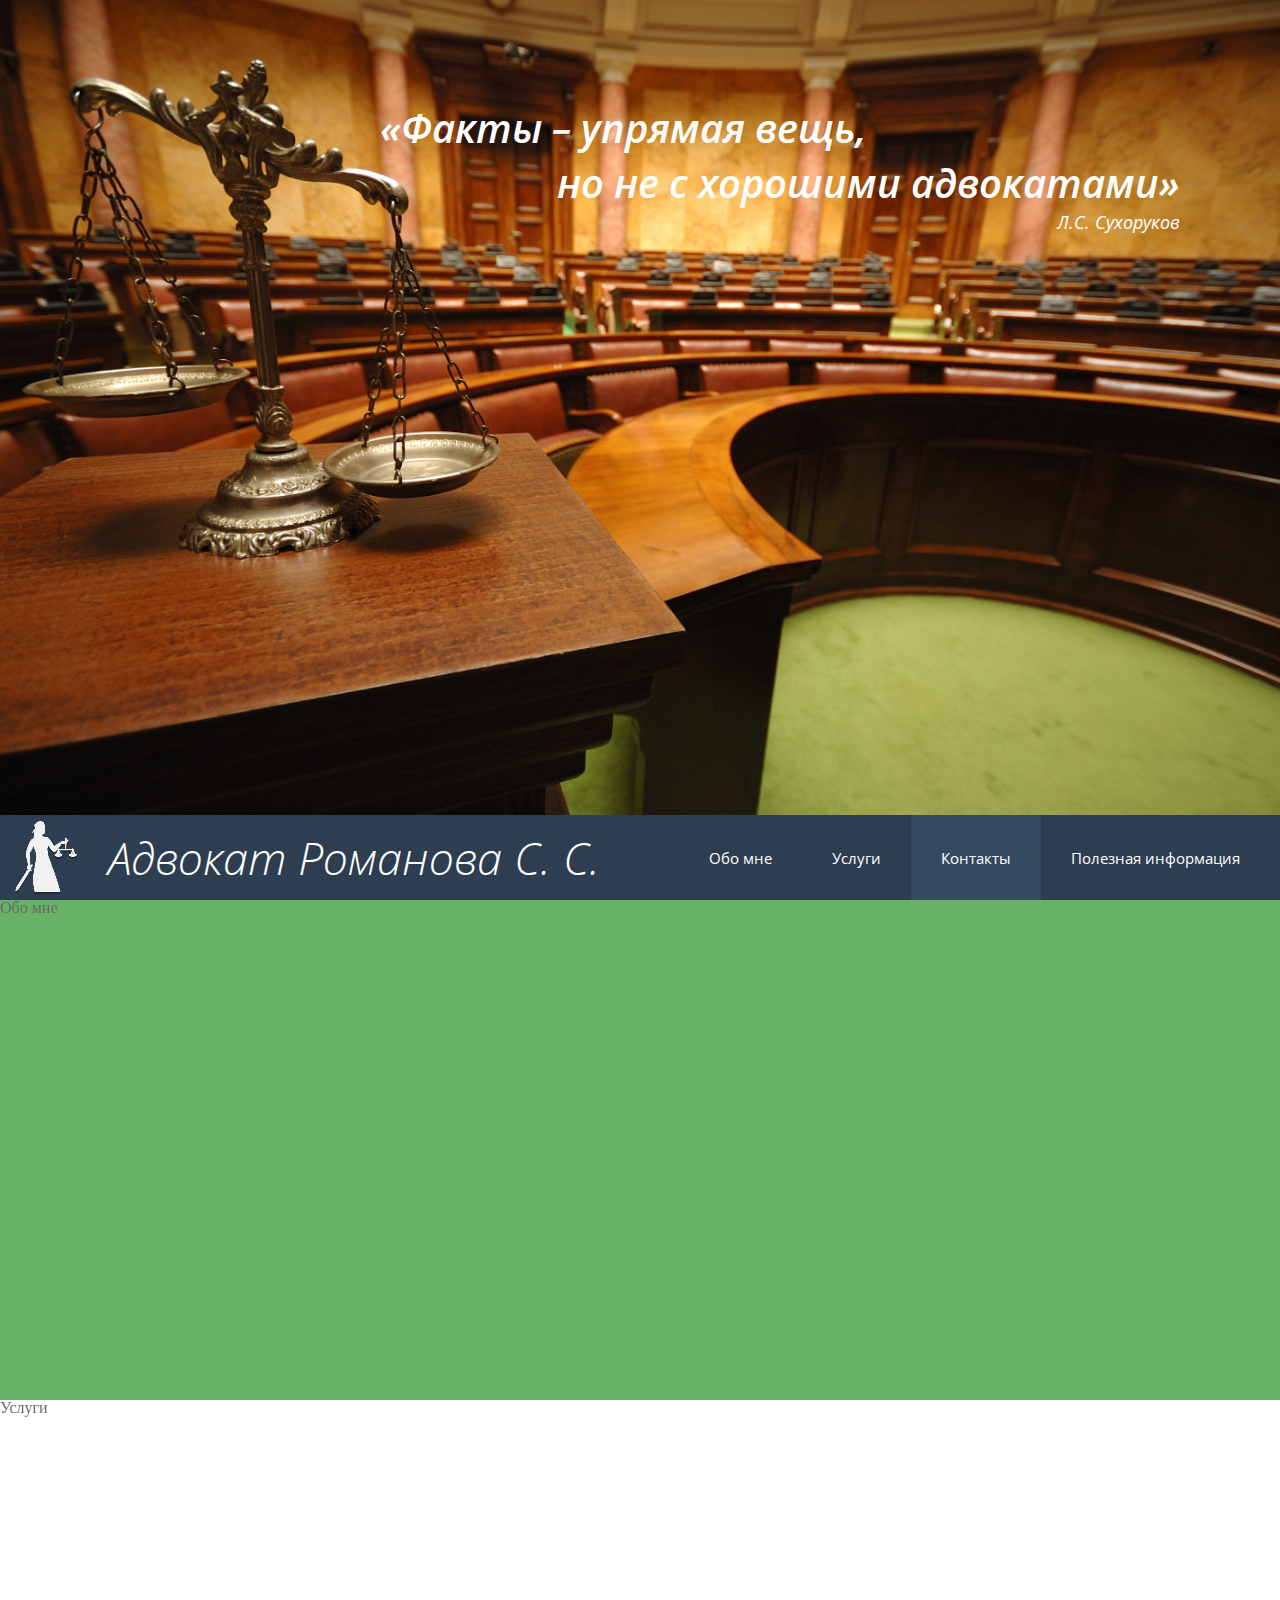
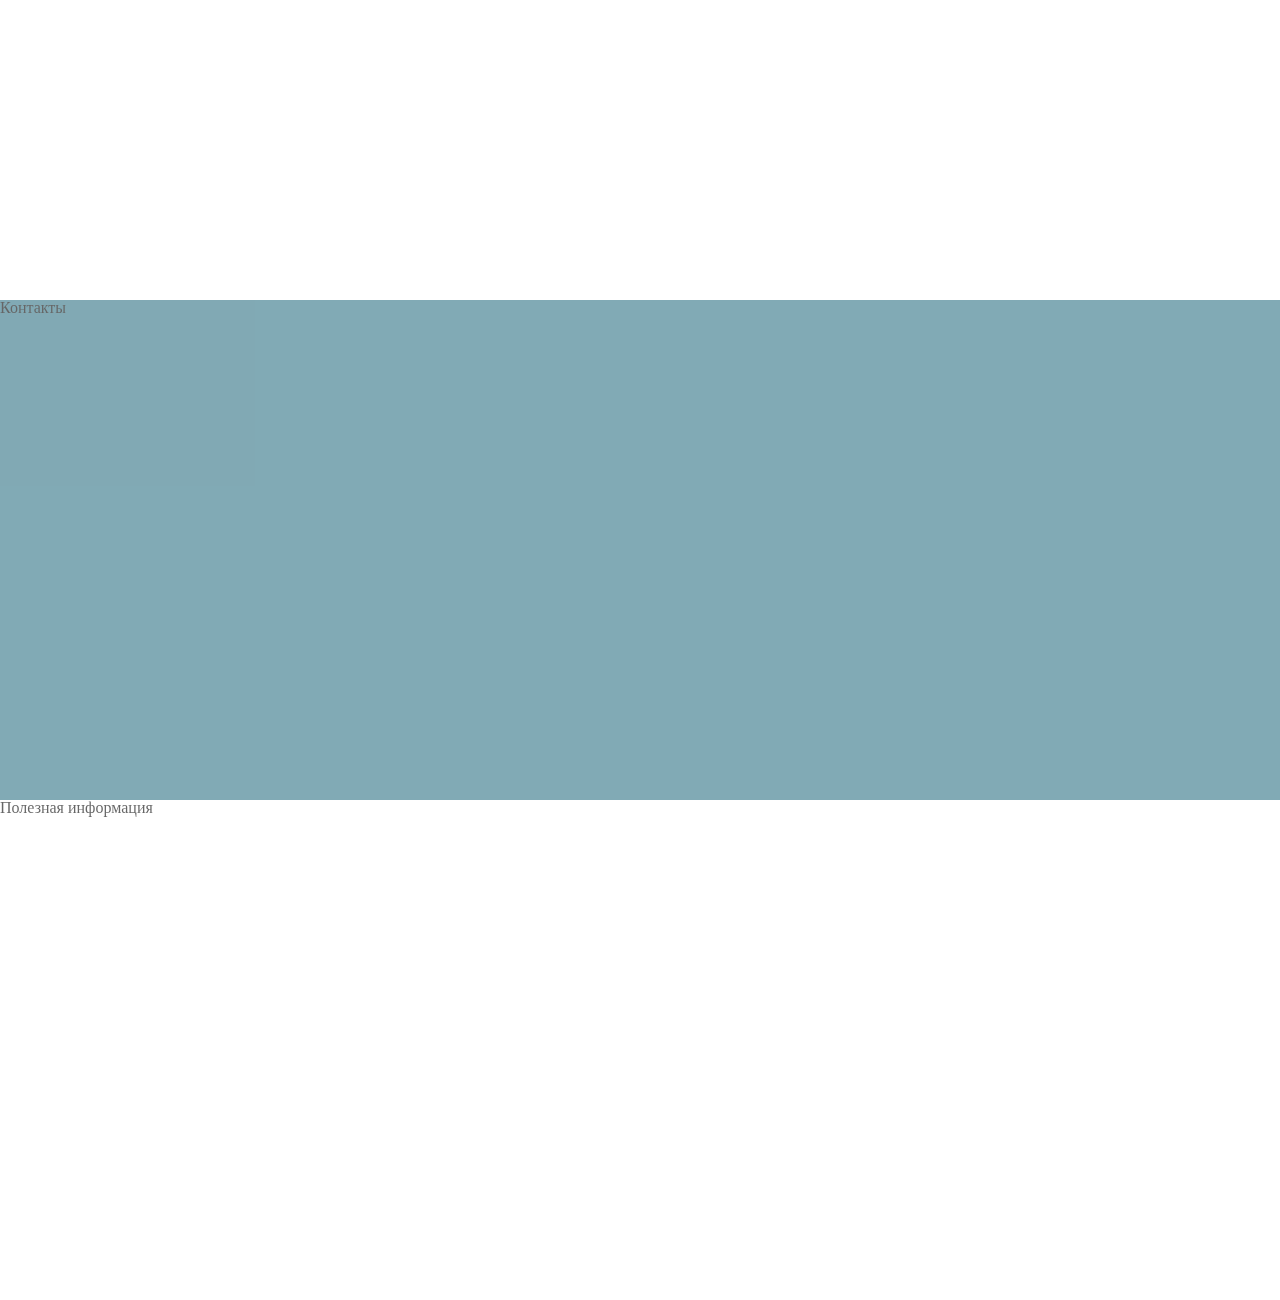
==== index.html @ 302d4c1f "init" ====
<!DOCTYPE html>
<html>
<head lang="en">
    <meta charset="UTF-8">
    <title>Официальный сайт адвоката Романовой Светланы Серафимовны</title>
    <link rel="stylesheet" href="css/reset.css"/>
    <link rel="stylesheet" href="css/main.css"/>
    <script data-main="js/main" src="js/lib/require.js"></script>
</head>
<body>
<div class="top-background">
    <div class="quote">
        <div class="quote-text">
            <div class="quote-text-line1">«Факты – упрямая вещь,</div>
            <div class="quote-text-line2">но не с хорошими адвокатами»</div>
        </div>
        <div class="quote-author">Л.С. Сухоруков</div>
    </div>
</div>
<div class="top-background-margin"></div>
<div class="blocks-wrapper">
    <div class="menu-render-place"></div>
    <div id="block-about" class="transparent-block green-block temp-block">Обо мне</div>
    <div id="block-services" class="transparent-block white-block temp-block">Услуги</div>
    <div id="block-contacts" class="transparent-block blue-block temp-block">Контакты</div>
    <div id="block-info" class="transparent-block white-block temp-block">Полезная информация</div>
</div>
</body>
</html>
---- css/main.css ----
@font-face {
    font-family: OpenSansLightItalic;
    src: url(../fonts/OpenSans-LightItalic.ttf);
}

@font-face {
    font-family: OpenSansRegular;
    src: url(../fonts/OpenSans-Regular.ttf);
}

@font-face {
    font-family: OpenSansSemiboldItalic;
    src: url(../fonts/OpenSans-SemiboldItalic.ttf);
}

@font-face {
    font-family: OpenSansItalic;
    src: url(../fonts/OpenSans-Italic.ttf);
}

html, body{
    height: 100%;
}

.clear{
    clear: both;
}

.top-background{
    background: url(../img/bg.jpg) center center no-repeat;
    background-size: cover;
    height: 100%;
    width: 100%;
    position: fixed;
    z-index: 1;
}

.top-background-margin{
    height: 100%;
    margin-bottom: -85px;
}

.blocks-wrapper{
    position: relative;
    z-index: 3;
    background: url(../img/bg-blur.jpg) center center no-repeat fixed;
    background-size: cover;
}
.menu-render-place{
    height: 85px;
}

.menu{
    width: 100%;
    height: 85px;
    background-color: #2c3e50;
    z-index: 100;
    position: relative;
    display: table;
    min-width: 1210px;
}

.menu-fixed{
    position: fixed;
    top: 0;
}

.transparent-block{
    opacity: 0.6;
}

.white-block{
    background-color: #ffffff;
}

.green-block{
    background-color: #008000;
}

.blue-block{
    background-color: #2d7183;
}

.temp-block{
    height: 500px;
}

.menu-left{
    display: table-cell;
    vertical-align: middle;
    cursor: pointer;
}

.menu-right{
    display: table-cell;
    vertical-align: middle;
}

.logo-image{
    width: 62px;
    height: 73px;
    background: url(../img/logo.png) no-repeat center center;
    display: table-cell;
    padding-left: 30px;
}

.logo-text{
    vertical-align: middle;
    display: table-cell;
    padding-left: 16px;
    font: 45px OpenSansLightItalic;
    color: #ffffff;
}

.menu-items{
    display: table;
    height: 85px;
    float: right;
    padding-right: 10px;
}

.menu-item{
    display: table-cell;
    vertical-align: middle;
    padding: 0 30px;
    cursor: pointer;
    font: 15px OpenSansRegular;
    color: #ffffff;
}

.menu-item:hover{
    background-color: #334961;
}

.menu-item-active{
    background-color: #334961;
}
.quote{
    width: 800px;
    position: relative;
    float: right;
    margin-top: 100px;
    margin-right: 100px;
}

.quote-text{
    font: 40px OpenSansSemiboldItalic;
    color: #ffffff;
}

.quote-text-line2{
    text-align: right;
}

.quote-author{
    font: 18px OpenSansItalic;
    text-align: right;
    color: #ffffff;
}
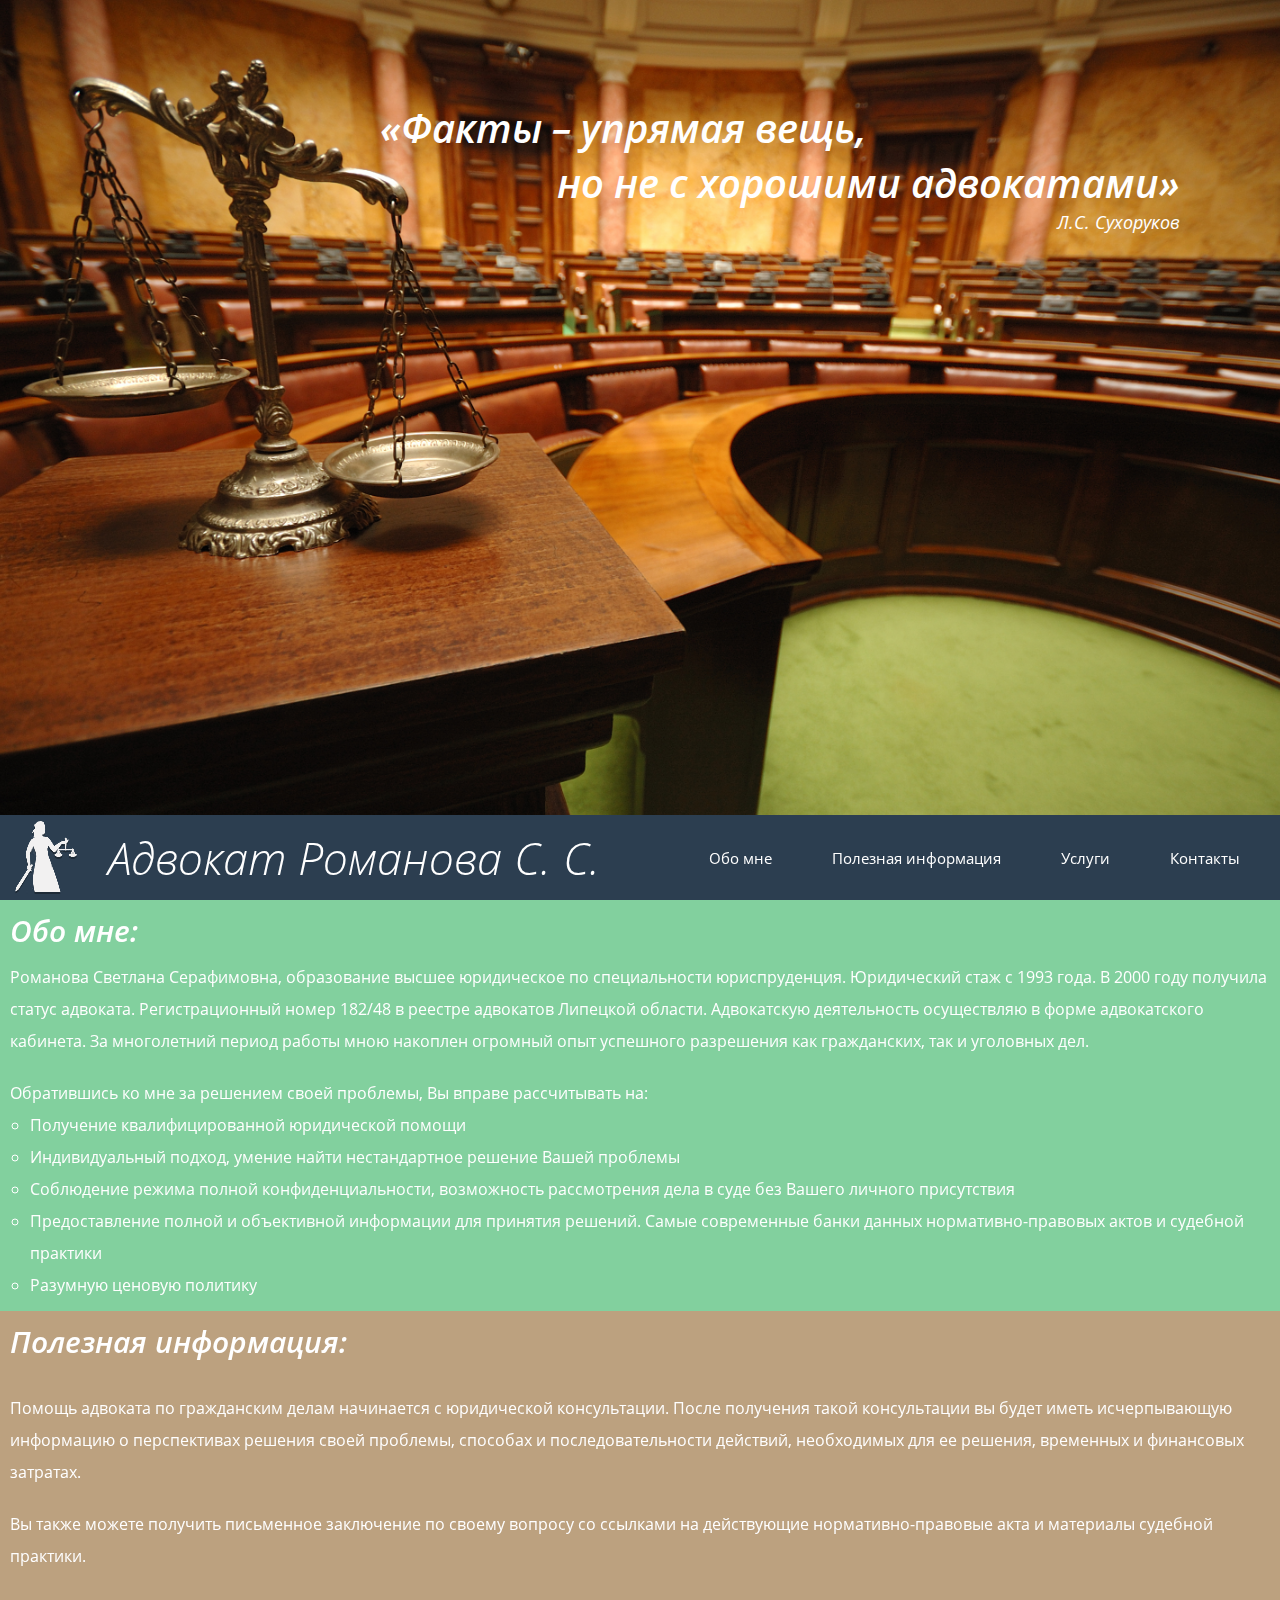
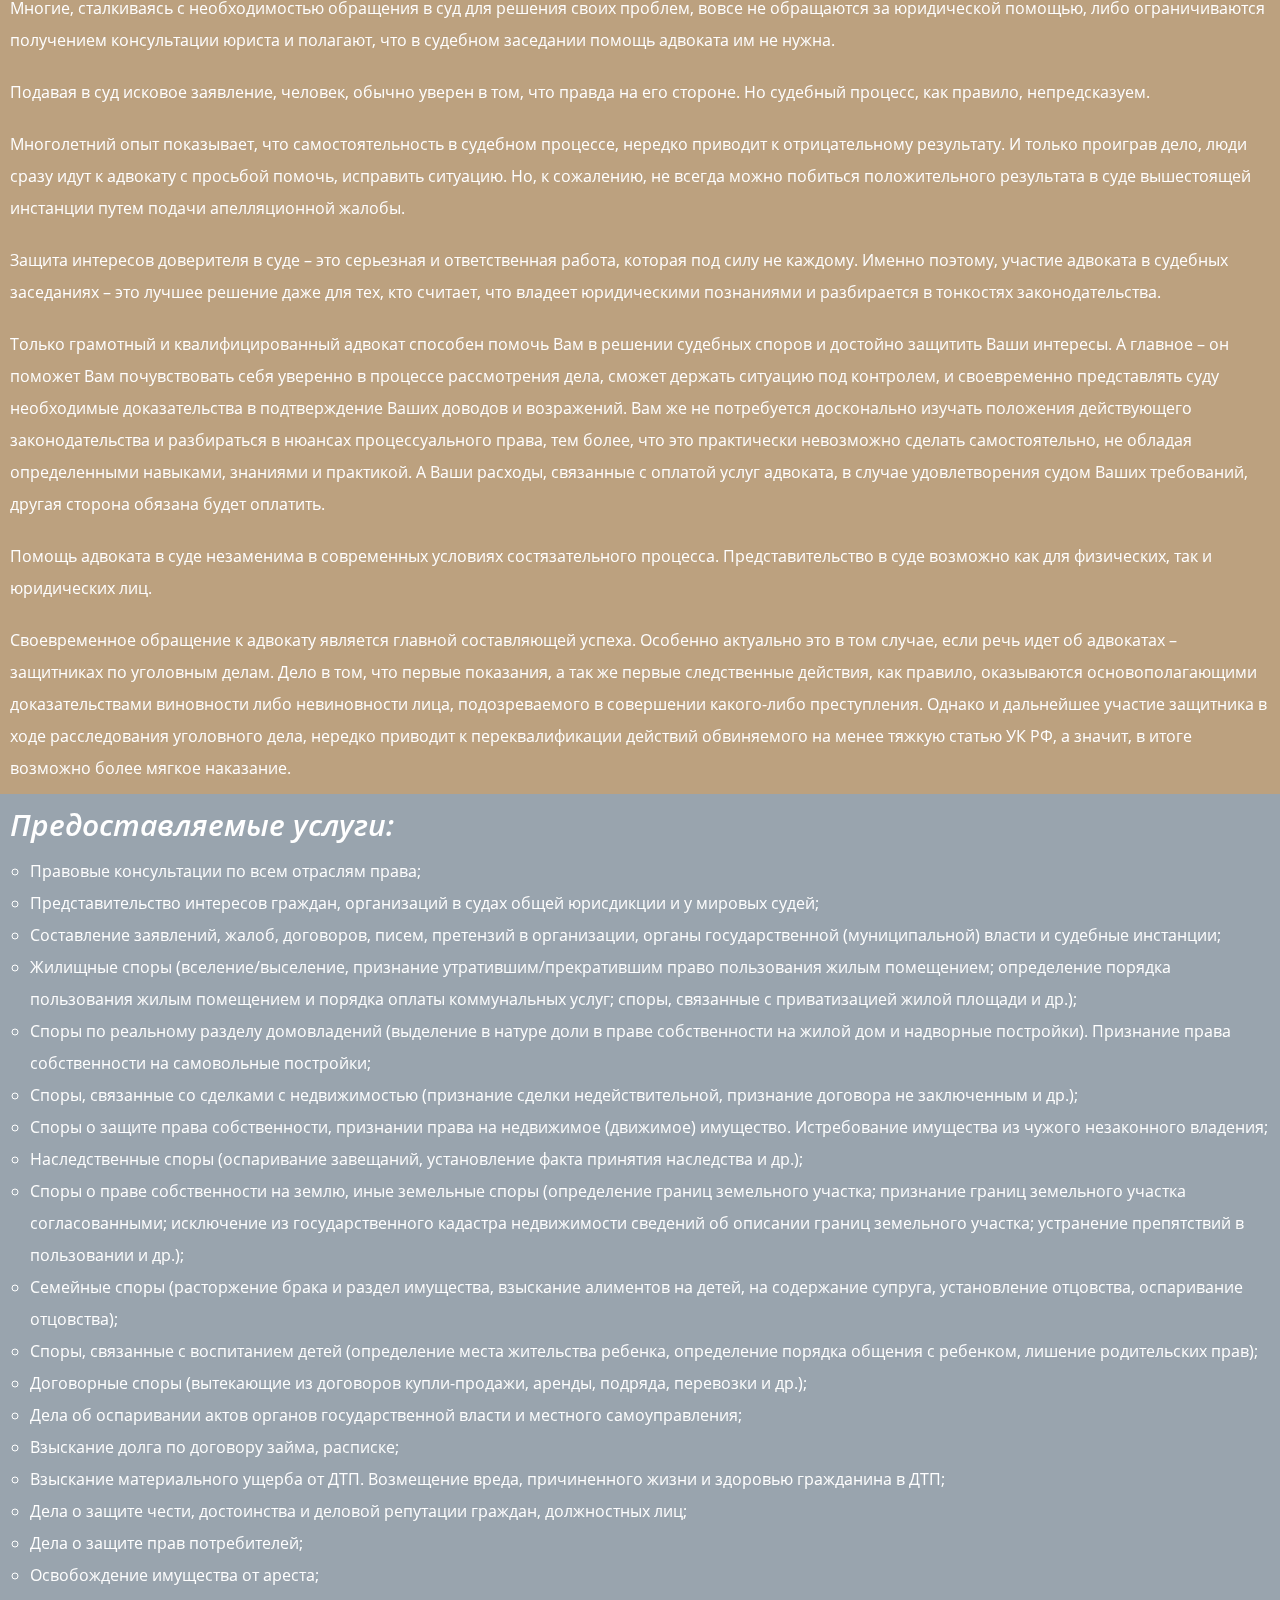
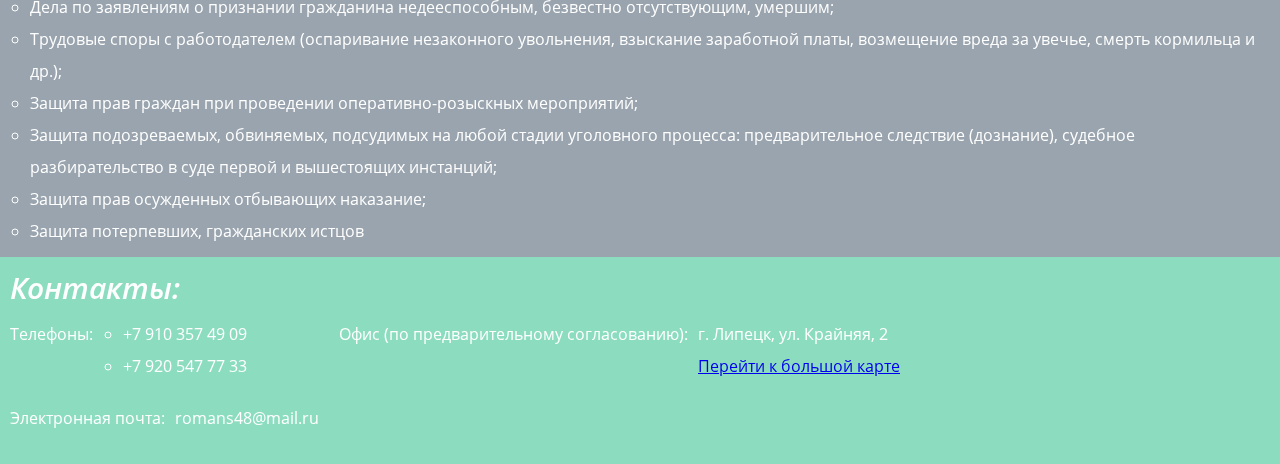
==== commit 30360fbe: "Основной функционал завершен" ====
--- a/index.html
+++ b/index.html
@@ -5,6 +5,7 @@
     <title>Официальный сайт адвоката Романовой Светланы Серафимовны</title>
     <link rel="stylesheet" href="css/reset.css"/>
     <link rel="stylesheet" href="css/main.css"/>
+    <link rel="stylesheet" href="css/blocks.css"/>
     <script data-main="js/main" src="js/lib/require.js"></script>
 </head>
 <body>
@@ -20,10 +21,107 @@
 <div class="top-background-margin"></div>
 <div class="blocks-wrapper">
     <div class="menu-render-place"></div>
-    <div id="block-about" class="transparent-block green-block temp-block">Обо мне</div>
-    <div id="block-services" class="transparent-block white-block temp-block">Услуги</div>
-    <div id="block-contacts" class="transparent-block blue-block temp-block">Контакты</div>
-    <div id="block-info" class="transparent-block white-block temp-block">Полезная информация</div>
+    <div id="block-about">
+        <div class="content-wrapper">
+            <div class="content-header">Обо мне:</div>
+            <div class="content">
+                <div>Романова Светлана Серафимовна, образование высшее юридическое по специальности юриспруденция. Юридический стаж с 1993 года. В 2000 году получила статус адвоката. Регистрационный номер 182/48 в реестре адвокатов Липецкой области. Адвокатскую деятельность осуществляю в форме адвокатского кабинета. За многолетний период работы мною накоплен огромный опыт успешного разрешения как гражданских, так и уголовных дел.</div>
+                <div style="padding-top: 20px">Обратившись ко мне за решением своей проблемы, Вы вправе рассчитывать на:</div>
+                <ul>
+                    <li>Получение квалифицированной юридической помощи</li>
+                    <li>Индивидуальный подход, умение найти нестандартное решение Вашей проблемы</li>
+                    <li>Соблюдение режима полной конфиденциальности, возможность рассмотрения дела в суде без Вашего личного присутствия</li>
+                    <li>Предоставление полной и объективной информации для принятия решений. Самые современные банки данных нормативно-правовых актов и судебной практики</li>
+                    <li>Разумную ценовую политику</li>
+                </ul>
+            </div>
+        </div>
+    </div>
+    <div id="block-info">
+        <div class="content-wrapper">
+            <div class="content-header">Полезная информация:</div>
+            <div class="content">
+                <p>Помощь адвоката по гражданским делам начинается с юридической консультации. После получения такой консультации вы будет иметь исчерпывающую информацию о перспективах решения своей проблемы, способах и последовательности действий, необходимых для ее решения, временных и финансовых затратах.</p>
+                <p>Вы также можете получить письменное заключение по своему вопросу со ссылками на действующие нормативно-правовые акта и материалы судебной практики.</p>
+                <p>Многие, сталкиваясь с необходимостью обращения в суд для решения своих проблем, вовсе не обращаются за юридической помощью, либо ограничиваются получением консультации юриста и полагают, что в судебном заседании помощь адвоката им не нужна.</p>
+                <p>Подавая в суд исковое заявление, человек, обычно уверен в том, что правда на его стороне. Но судебный процесс, как правило, непредсказуем.</p>
+                <p>Многолетний опыт показывает, что самостоятельность в судебном процессе, нередко приводит к отрицательному результату. И только проиграв дело, люди сразу идут к адвокату с просьбой помочь, исправить ситуацию. Но, к сожалению, не всегда можно побиться положительного результата в суде вышестоящей инстанции путем подачи апелляционной жалобы.</p>
+                <p>Защита интересов доверителя в суде – это серьезная и ответственная работа, которая под силу не каждому. Именно поэтому, участие адвоката в судебных заседаниях – это лучшее решение даже для тех, кто считает, что владеет юридическими познаниями и разбирается в тонкостях законодательства.</p>
+                <p>Только грамотный и квалифицированный адвокат способен помочь Вам в решении судебных споров и достойно защитить Ваши интересы. А главное – он поможет Вам почувствовать себя уверенно в процессе рассмотрения дела, сможет держать ситуацию под контролем, и своевременно представлять суду необходимые доказательства в подтверждение Ваших доводов и возражений. Вам же не потребуется досконально изучать положения действующего законодательства и разбираться в нюансах процессуального права, тем более, что это практически невозможно сделать самостоятельно, не обладая определенными навыками, знаниями и практикой. А Ваши расходы, связанные с оплатой услуг адвоката, в случае удовлетворения судом Ваших требований, другая сторона обязана будет оплатить.</p>
+                <p>Помощь адвоката в суде незаменима в современных условиях состязательного процесса. Представительство в суде возможно как для физических, так и юридических лиц.</p>
+                <p>Своевременное обращение к адвокату является главной составляющей успеха. Особенно актуально это в том случае, если речь идет об адвокатах – защитниках по уголовным делам. Дело в том, что первые показания, а так же первые следственные действия, как правило, оказываются основополагающими доказательствами виновности либо невиновности лица, подозреваемого в совершении какого-либо преступления. Однако и дальнейшее участие защитника в ходе расследования уголовного дела, нередко приводит к переквалификации действий обвиняемого на менее тяжкую статью УК РФ, а значит, в итоге возможно более мягкое наказание.</p>
+            </div>
+        </div>
+    </div>
+    <div id="block-services">
+        <div class="content-wrapper">
+            <div class="content-header">Предоставляемые услуги:</div>
+            <div class="content">
+                <ul>
+                    <li>Правовые консультации по всем отраслям права;</li>
+                    <li>Представительство интересов граждан, организаций в судах общей юрисдикции и у мировых судей;</li>
+                    <li>Составление заявлений, жалоб, договоров, писем, претензий в организации, органы государственной (муниципальной) власти и судебные инстанции;</li>
+                    <li>Жилищные споры (вселение/выселение, признание утратившим/прекратившим право пользования жилым помещением; определение порядка пользования жилым помещением и порядка оплаты коммунальных услуг; споры, связанные с приватизацией жилой площади и др.);</li>
+                    <li>Споры по реальному разделу домовладений (выделение в натуре доли в праве собственности на жилой дом и надворные постройки). Признание права собственности на самовольные постройки;</li>
+                    <li>Споры, связанные со сделками с недвижимостью (признание сделки недействительной, признание договора не заключенным и др.);</li>
+                    <li>Споры о защите права собственности, признании права на недвижимое (движимое) имущество. Истребование имущества из чужого незаконного владения;</li>
+                    <li>Наследственные споры (оспаривание завещаний, установление факта принятия наследства и др.);</li>
+                    <li>Споры о праве собственности на землю, иные земельные споры (определение границ земельного участка; признание границ земельного участка согласованными; исключение из государственного кадастра недвижимости сведений об описании границ земельного участка; устранение препятствий в пользовании и др.);</li>
+                    <li>Семейные споры (расторжение брака и раздел имущества, взыскание алиментов на детей, на содержание супруга, установление отцовства, оспаривание отцовства);</li>
+                    <li>Споры, связанные с воспитанием детей (определение места жительства ребенка, определение порядка общения с ребенком, лишение родительских прав);</li>
+                    <li>Договорные споры (вытекающие из договоров купли-продажи, аренды, подряда, перевозки и др.);</li>
+                    <li>Дела об оспаривании актов органов государственной власти и местного самоуправления;</li>
+                    <li>Взыскание долга по договору займа, расписке;</li>
+                    <li>Взыскание материального ущерба от ДТП. Возмещение вреда, причиненного жизни и здоровью гражданина в ДТП;</li>
+                    <li>Дела о защите чести, достоинства и деловой репутации граждан, должностных лиц;</li>
+                    <li>Дела о защите прав потребителей;</li>
+                    <li>Освобождение имущества от ареста;</li>
+                    <li>Дела по заявлениям о признании гражданина недееспособным, безвестно отсутствующим, умершим;</li>
+                    <li>Трудовые споры с работодателем (оспаривание незаконного увольнения, взыскание заработной платы, возмещение вреда за увечье, смерть кормильца и др.);</li>
+                    <li>Защита прав граждан при проведении оперативно-розыскных мероприятий;</li>
+                    <li>Защита подозреваемых, обвиняемых, подсудимых на любой стадии уголовного процесса: предварительное следствие (дознание), судебное разбирательство в суде первой и вышестоящих инстанций;</li>
+                    <li>Защита прав осужденных отбывающих наказание;</li>
+                    <li>Защита потерпевших, гражданских истцов</li>
+                </ul>
+            </div>
+        </div>
+    </div>
+    <div id="block-contacts">
+        <div class="content-wrapper">
+            <div class="content-header">Контакты:</div>
+            <div class="content">
+                <div class="contacts-wrapper">
+                    <div class="contacts-cell">
+                        <div class="contact-wrapper">
+                            <div class="contect-label">Телефоны: </div>
+                            <ul class="contact-content">
+                                <li>+7 910 357 49 09</li>
+                                <li>+7 920 547 77 33</li>
+                            </ul>
+                        </div>
+                        <div class="contact-wrapper">
+                            <div class="contect-label">Электронная почта:</div>
+                            <div class="contact-content">romans48@mail.ru</div>
+                        </div>
+                    </div>
+                    <div class="contacts-cell">
+                        <div class="contact-wrapper">
+                            <div class="contect-label">Офис (по предварительному согласованию): </div>
+                            <div class="contact-content">
+                                <div>г. Липецк, ул. Крайняя, 2</div>
+                                <div class="2gis-map">
+                                    <a id="firmsonmap_biglink" href="http://maps.2gis.ru/#/?history=project/lipetsk/center/39.574733216338,52.602278862954/zoom/16/state/widget/id/70000001006660284/firms/70000001006660284">Перейти к большой карте</a>
+                                    <script charset="utf-8" type="text/javascript" src="http://firmsonmap.api.2gis.ru/js/DGWidgetLoader.js"></script>
+                                    <script charset="utf-8" type="text/javascript">new DGWidgetLoader({"borderColor":"#a3a3a3","width":"500","height":"400","wid":"005db6fa91d636a35ffa0d4684921e53","pos":{"lon":"39.574733216338","lat":"52.602278862954","zoom":"16"},"opt":{"ref":"hidden","card":["name","contacts","schedule","payings"],"city":"lipetsk"},"org":[{"id":"70000001006660284"}]});</script>
+                                    <noscript style="color:#c00;font-size:16px;font-weight:bold;">Виджет карты использует JavaScript. Включите его в настройках вашего браузера.</noscript>
+                                </div>
+                            </div>
+                        </div>
+                    </div>
+                </div>
+            </div>
+        </div>
+    </div>
 </div>
 </body>
 </html>--- a/css/main.css
+++ b/css/main.css
@@ -27,12 +27,13 @@
 }
 
 .top-background{
-    background: url(../img/bg.jpg) center center no-repeat;
+    background: url(../img/bg.jpg) center center no-repeat fixed;
     background-size: cover;
     height: 100%;
     width: 100%;
     position: fixed;
     z-index: 1;
+    min-width: 1210px;
 }
 
 .top-background-margin{
@@ -45,7 +46,10 @@
     z-index: 3;
     background: url(../img/bg-blur.jpg) center center no-repeat fixed;
     background-size: cover;
+    min-width: 1210px;
+
 }
+
 .menu-render-place{
     height: 85px;
 }
@@ -65,24 +69,8 @@
     top: 0;
 }
 
-.transparent-block{
-    opacity: 0.6;
-}
-
-.white-block{
-    background-color: #ffffff;
-}
-
-.green-block{
-    background-color: #008000;
-}
-
-.blue-block{
-    background-color: #2d7183;
-}
-
 .temp-block{
-    height: 500px;
+    min-height: 500px;
 }
 
 .menu-left{
@@ -135,6 +123,7 @@
 .menu-item-active{
     background-color: #334961;
 }
+
 .quote{
     width: 800px;
     position: relative;
--- a/css/blocks.css
+++ b/css/blocks.css
@@ -0,0 +1,66 @@
+.content-wrapper{
+    padding: 10px;
+}
+
+.content{
+    color: #ffffff;
+    font: 16px OpenSansRegular;
+    line-height: 2;
+}
+
+.content ul{
+    list-style: circle;
+}
+
+.content li{
+    margin-left: 20px;
+}
+
+.content p{
+    padding-top: 20px;
+}
+
+.content-header{
+    font: 30px OpenSansSemiboldItalic;
+    color: #ffffff;
+    margin-bottom: 10px;
+}
+
+#block-about{
+    background-color: rgba(6, 162, 62, 0.5);
+}
+
+#block-services{
+    background-color: rgba(51, 73, 93, 0.5);
+}
+
+#block-info{
+    background-color: rgba(121, 68, 0, 0.5);
+}
+
+#block-contacts{
+    background-color: rgba(26, 187, 129, 0.5);
+}
+
+.contacts-wrapper{
+    display: table;
+}
+
+.contacts-cell{
+    display: table-cell;
+    padding-right: 20px;
+}
+
+#block-contacts .contact-wrapper{
+    display: table;
+    padding-bottom: 20px;
+}
+
+#block-contacts .contect-label{
+    display: table-cell;
+}
+
+#block-contacts .contact-content{
+    padding-left: 10px;
+    display: table-cell;
+}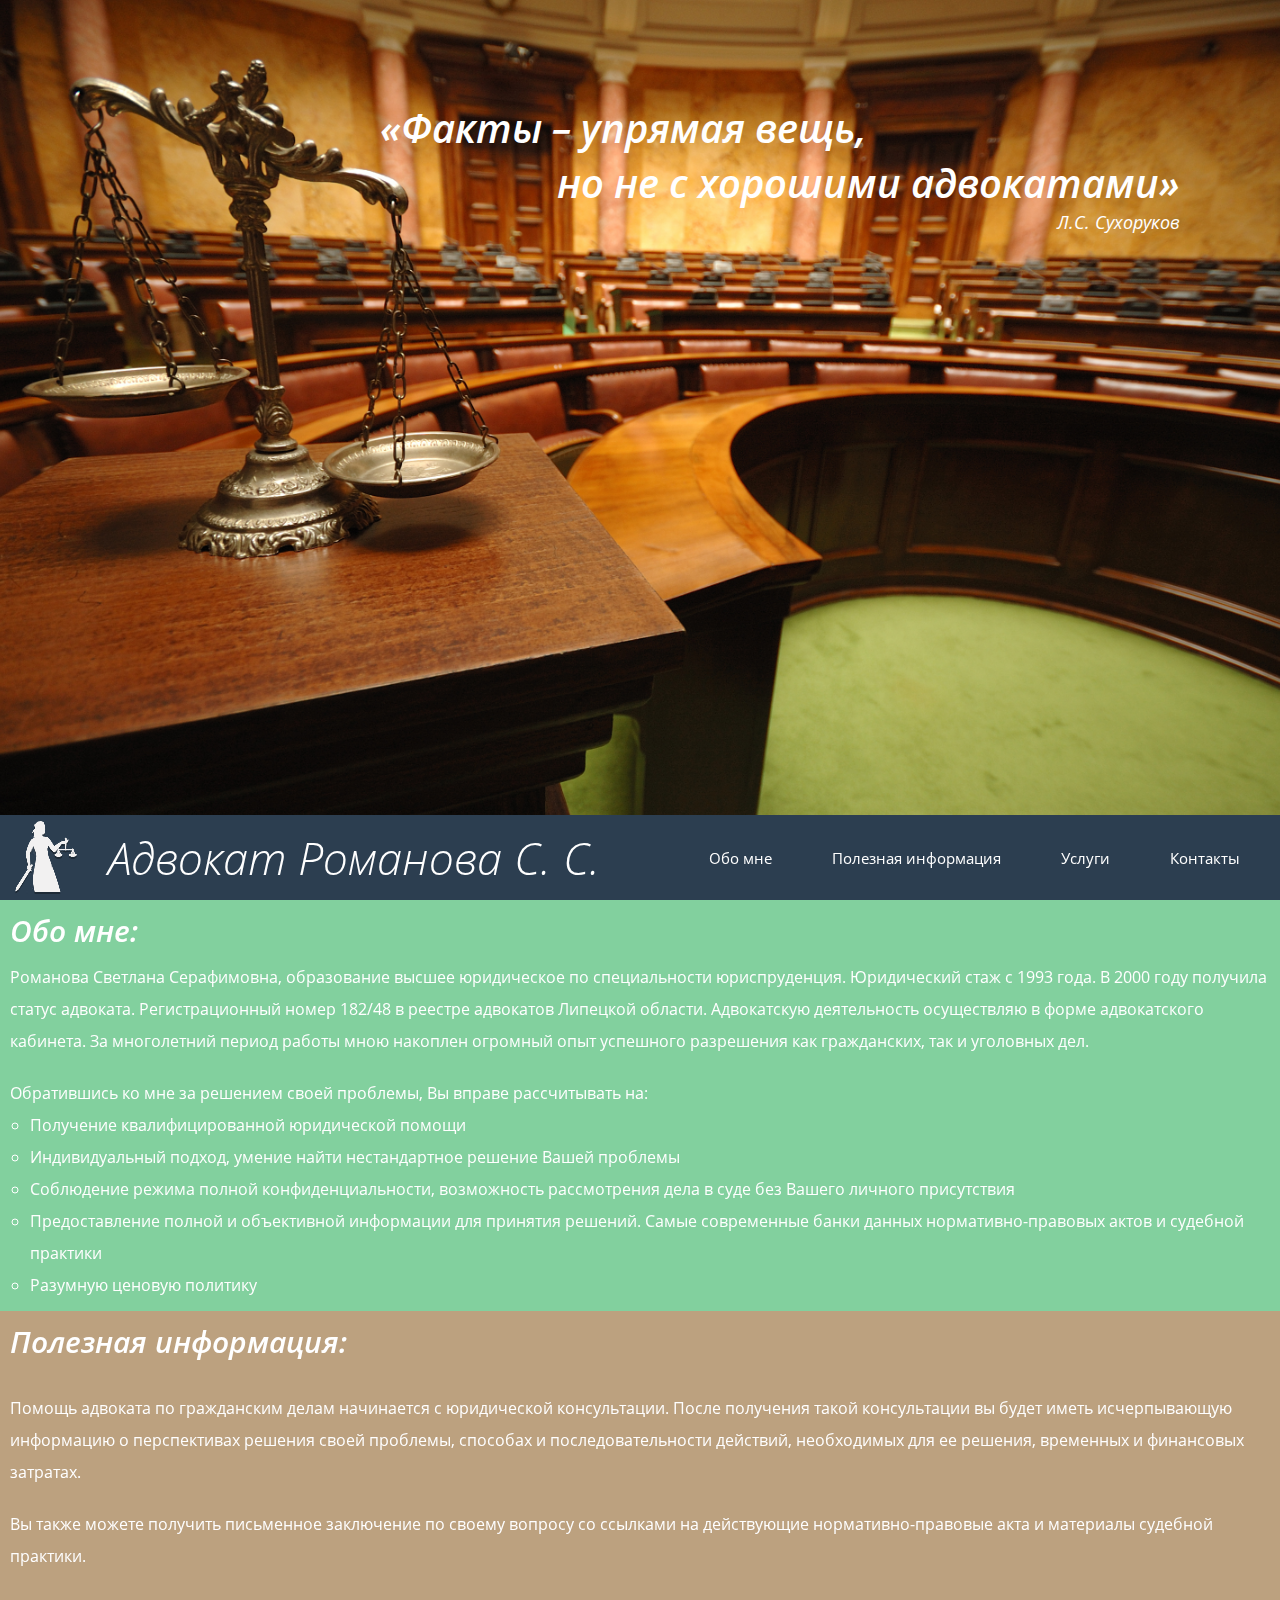
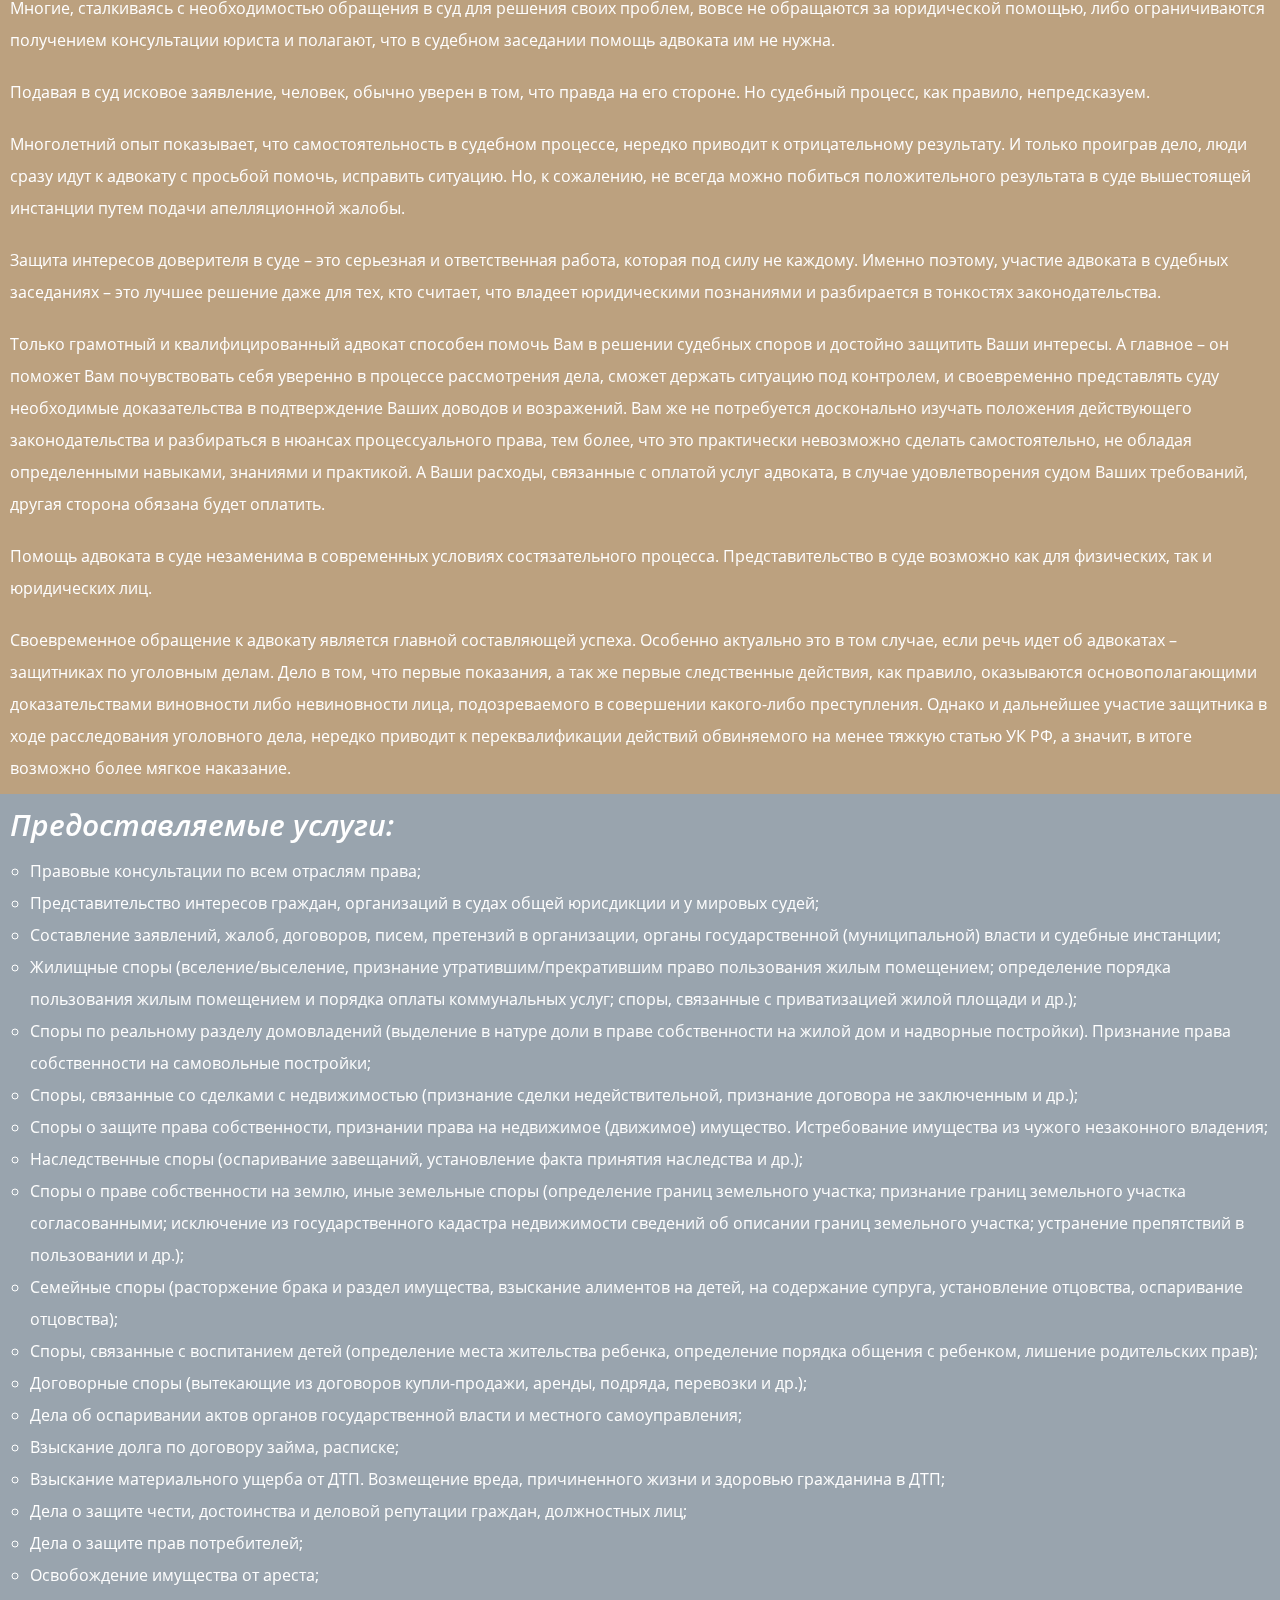
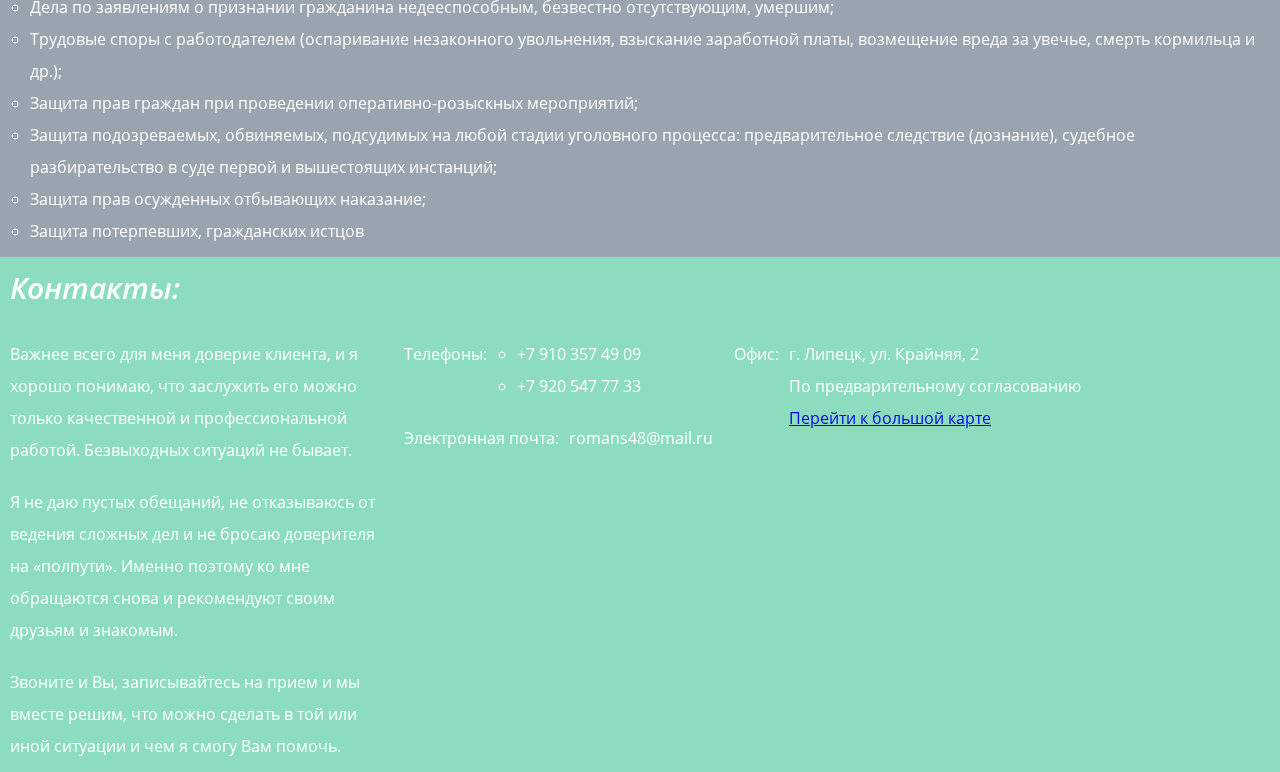
==== commit bcc2ae68: "Рефакторинг контактов" ====
--- a/index.html
+++ b/index.html
@@ -91,7 +91,14 @@
             <div class="content-header">Контакты:</div>
             <div class="content">
                 <div class="contacts-wrapper">
-                    <div class="contacts-cell">
+                    <div class="contacts-cell contacts-final-words">
+                        <div>
+                            <p>Важнее всего для меня доверие клиента, и я хорошо понимаю, что заслужить его можно только качественной и профессиональной работой. Безвыходных ситуаций не бывает.</p>
+                            <p>Я не даю пустых обещаний, не отказываюсь от ведения сложных дел и не бросаю доверителя на «полпути». Именно поэтому ко мне обращаются снова и рекомендуют своим друзьям и знакомым.</p>
+                            <p>Звоните и Вы, записывайтесь на прием и мы вместе решим, что можно сделать в той или иной ситуации и чем я смогу Вам помочь.</p>
+                        </div>
+                    </div>
+                    <div class="contacts-cell contacts-phone-and-mail">
                         <div class="contact-wrapper">
                             <div class="contect-label">Телефоны: </div>
                             <ul class="contact-content">
@@ -104,11 +111,12 @@
                             <div class="contact-content">romans48@mail.ru</div>
                         </div>
                     </div>
-                    <div class="contacts-cell">
+                    <div class="contacts-cell contacts-office">
                         <div class="contact-wrapper">
-                            <div class="contect-label">Офис (по предварительному согласованию): </div>
+                            <div class="contect-label">Офис: </div>
                             <div class="contact-content">
                                 <div>г. Липецк, ул. Крайняя, 2</div>
+                                <div>По предварительному согласованию</div>
                                 <div class="2gis-map">
                                     <a id="firmsonmap_biglink" href="http://maps.2gis.ru/#/?history=project/lipetsk/center/39.574733216338,52.602278862954/zoom/16/state/widget/id/70000001006660284/firms/70000001006660284">Перейти к большой карте</a>
                                     <script charset="utf-8" type="text/javascript" src="http://firmsonmap.api.2gis.ru/js/DGWidgetLoader.js"></script>
--- a/css/blocks.css
+++ b/css/blocks.css
@@ -51,6 +51,14 @@
     padding-right: 20px;
 }
 
+.contacts-phone-and-mail{
+    width: 310px;
+}
+
+.contacts-office{
+    width: 516px;
+}
+
 #block-contacts .contact-wrapper{
     display: table;
     padding-bottom: 20px;
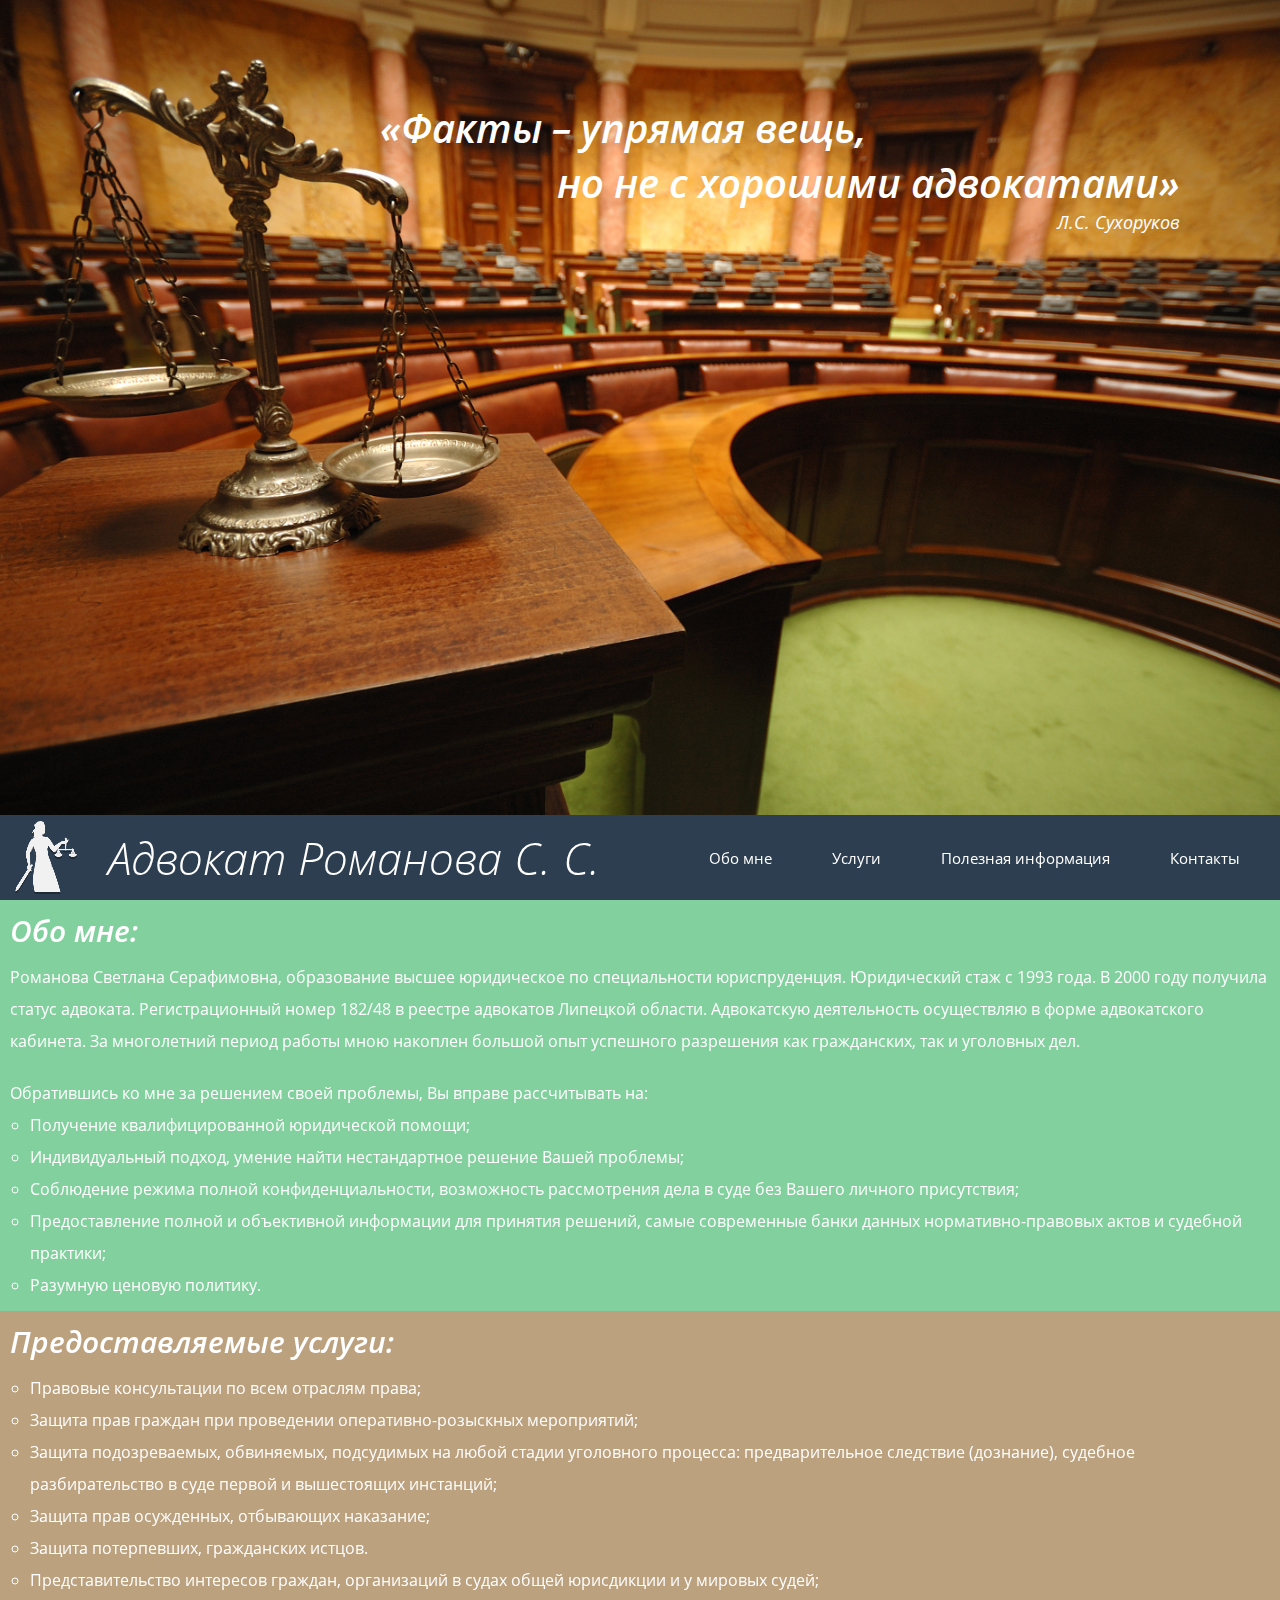
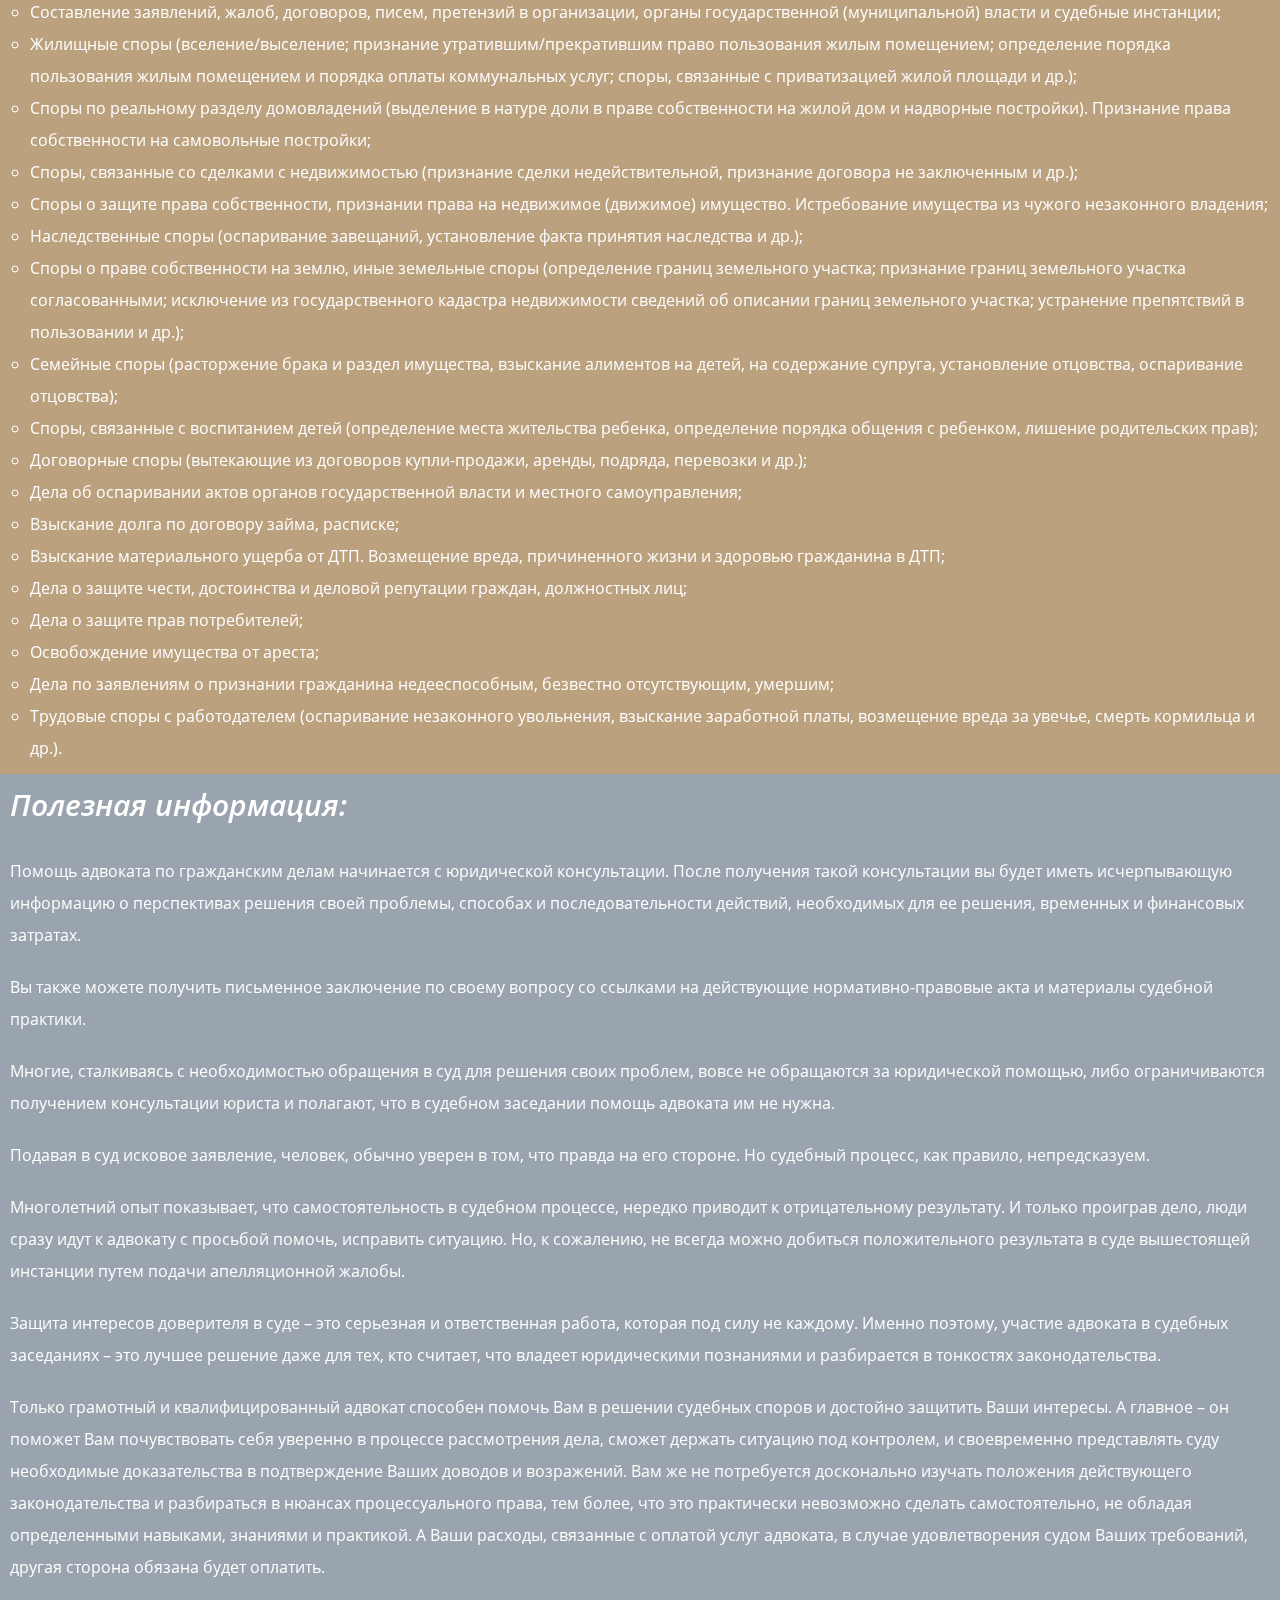
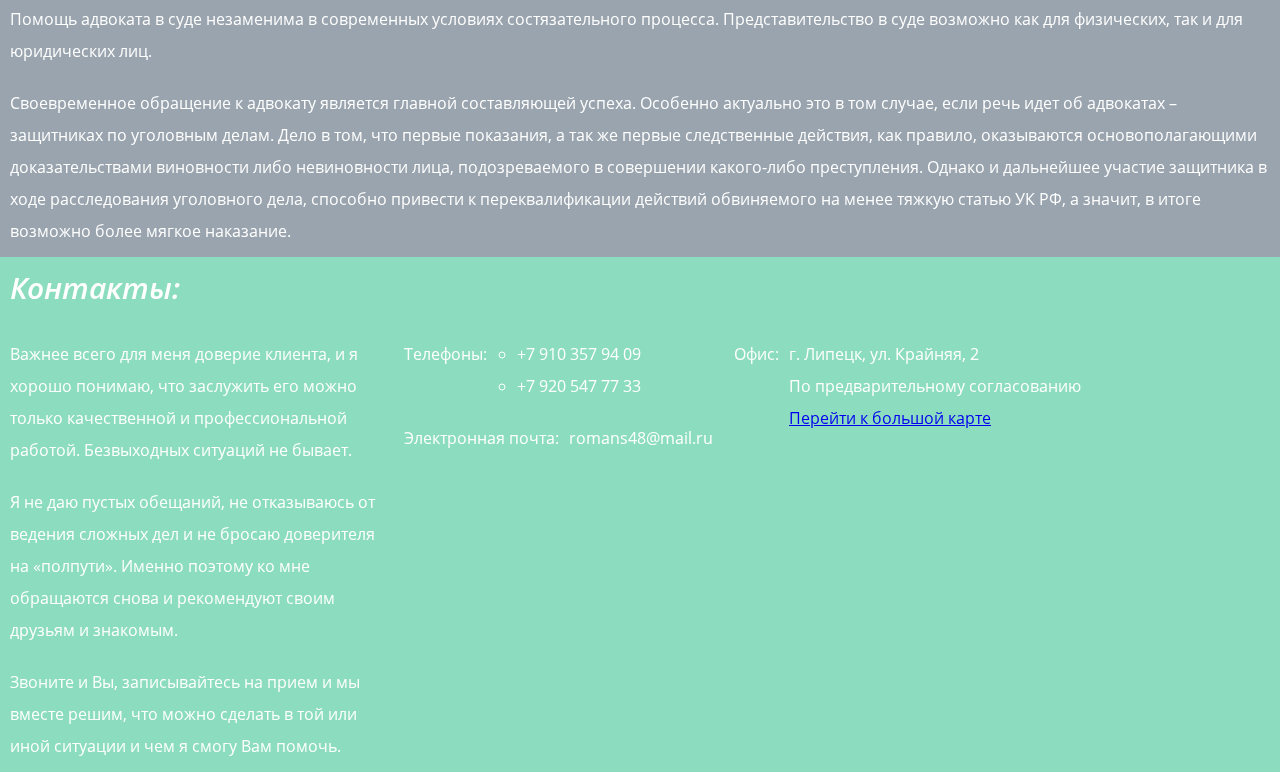
==== commit 8c9f3e7a: "Небольшие правки" ====
--- a/index.html
+++ b/index.html
@@ -25,31 +25,15 @@
         <div class="content-wrapper">
             <div class="content-header">Обо мне:</div>
             <div class="content">
-                <div>Романова Светлана Серафимовна, образование высшее юридическое по специальности юриспруденция. Юридический стаж с 1993 года. В 2000 году получила статус адвоката. Регистрационный номер 182/48 в реестре адвокатов Липецкой области. Адвокатскую деятельность осуществляю в форме адвокатского кабинета. За многолетний период работы мною накоплен огромный опыт успешного разрешения как гражданских, так и уголовных дел.</div>
+                <div>Романова Светлана Серафимовна, образование высшее юридическое по специальности юриспруденция. Юридический стаж с 1993 года. В 2000 году получила статус адвоката. Регистрационный номер 182/48 в реестре адвокатов Липецкой области. Адвокатскую деятельность осуществляю в форме адвокатского кабинета. За многолетний период работы мною накоплен большой опыт успешного разрешения как гражданских, так и уголовных дел.</div>
                 <div style="padding-top: 20px">Обратившись ко мне за решением своей проблемы, Вы вправе рассчитывать на:</div>
                 <ul>
-                    <li>Получение квалифицированной юридической помощи</li>
-                    <li>Индивидуальный подход, умение найти нестандартное решение Вашей проблемы</li>
-                    <li>Соблюдение режима полной конфиденциальности, возможность рассмотрения дела в суде без Вашего личного присутствия</li>
-                    <li>Предоставление полной и объективной информации для принятия решений. Самые современные банки данных нормативно-правовых актов и судебной практики</li>
-                    <li>Разумную ценовую политику</li>
+                    <li>Получение квалифицированной юридической помощи;</li>
+                    <li>Индивидуальный подход, умение найти нестандартное решение Вашей проблемы;</li>
+                    <li>Соблюдение режима полной конфиденциальности, возможность рассмотрения дела в суде без Вашего личного присутствия;</li>
+                    <li>Предоставление полной и объективной информации для принятия решений, самые современные банки данных нормативно-правовых актов и судебной практики;</li>
+                    <li>Разумную ценовую политику.</li>
                 </ul>
-            </div>
-        </div>
-    </div>
-    <div id="block-info">
-        <div class="content-wrapper">
-            <div class="content-header">Полезная информация:</div>
-            <div class="content">
-                <p>Помощь адвоката по гражданским делам начинается с юридической консультации. После получения такой консультации вы будет иметь исчерпывающую информацию о перспективах решения своей проблемы, способах и последовательности действий, необходимых для ее решения, временных и финансовых затратах.</p>
-                <p>Вы также можете получить письменное заключение по своему вопросу со ссылками на действующие нормативно-правовые акта и материалы судебной практики.</p>
-                <p>Многие, сталкиваясь с необходимостью обращения в суд для решения своих проблем, вовсе не обращаются за юридической помощью, либо ограничиваются получением консультации юриста и полагают, что в судебном заседании помощь адвоката им не нужна.</p>
-                <p>Подавая в суд исковое заявление, человек, обычно уверен в том, что правда на его стороне. Но судебный процесс, как правило, непредсказуем.</p>
-                <p>Многолетний опыт показывает, что самостоятельность в судебном процессе, нередко приводит к отрицательному результату. И только проиграв дело, люди сразу идут к адвокату с просьбой помочь, исправить ситуацию. Но, к сожалению, не всегда можно побиться положительного результата в суде вышестоящей инстанции путем подачи апелляционной жалобы.</p>
-                <p>Защита интересов доверителя в суде – это серьезная и ответственная работа, которая под силу не каждому. Именно поэтому, участие адвоката в судебных заседаниях – это лучшее решение даже для тех, кто считает, что владеет юридическими познаниями и разбирается в тонкостях законодательства.</p>
-                <p>Только грамотный и квалифицированный адвокат способен помочь Вам в решении судебных споров и достойно защитить Ваши интересы. А главное – он поможет Вам почувствовать себя уверенно в процессе рассмотрения дела, сможет держать ситуацию под контролем, и своевременно представлять суду необходимые доказательства в подтверждение Ваших доводов и возражений. Вам же не потребуется досконально изучать положения действующего законодательства и разбираться в нюансах процессуального права, тем более, что это практически невозможно сделать самостоятельно, не обладая определенными навыками, знаниями и практикой. А Ваши расходы, связанные с оплатой услуг адвоката, в случае удовлетворения судом Ваших требований, другая сторона обязана будет оплатить.</p>
-                <p>Помощь адвоката в суде незаменима в современных условиях состязательного процесса. Представительство в суде возможно как для физических, так и юридических лиц.</p>
-                <p>Своевременное обращение к адвокату является главной составляющей успеха. Особенно актуально это в том случае, если речь идет об адвокатах – защитниках по уголовным делам. Дело в том, что первые показания, а так же первые следственные действия, как правило, оказываются основополагающими доказательствами виновности либо невиновности лица, подозреваемого в совершении какого-либо преступления. Однако и дальнейшее участие защитника в ходе расследования уголовного дела, нередко приводит к переквалификации действий обвиняемого на менее тяжкую статью УК РФ, а значит, в итоге возможно более мягкое наказание.</p>
             </div>
         </div>
     </div>
@@ -59,9 +43,13 @@
             <div class="content">
                 <ul>
                     <li>Правовые консультации по всем отраслям права;</li>
+                    <li>Защита прав граждан при проведении оперативно-розыскных мероприятий;</li>
+                    <li>Защита подозреваемых, обвиняемых, подсудимых на любой стадии уголовного процесса: предварительное следствие (дознание), судебное разбирательство в суде первой и вышестоящих инстанций;</li>
+                    <li>Защита прав осужденных, отбывающих наказание;</li>
+                    <li>Защита потерпевших, гражданских истцов.</li>
                     <li>Представительство интересов граждан, организаций в судах общей юрисдикции и у мировых судей;</li>
                     <li>Составление заявлений, жалоб, договоров, писем, претензий в организации, органы государственной (муниципальной) власти и судебные инстанции;</li>
-                    <li>Жилищные споры (вселение/выселение, признание утратившим/прекратившим право пользования жилым помещением; определение порядка пользования жилым помещением и порядка оплаты коммунальных услуг; споры, связанные с приватизацией жилой площади и др.);</li>
+                    <li>Жилищные споры (вселение/выселение; признание утратившим/прекратившим право пользования жилым помещением; определение порядка пользования жилым помещением и порядка оплаты коммунальных услуг; споры, связанные с приватизацией жилой площади и др.);</li>
                     <li>Споры по реальному разделу домовладений (выделение в натуре доли в праве собственности на жилой дом и надворные постройки). Признание права собственности на самовольные постройки;</li>
                     <li>Споры, связанные со сделками с недвижимостью (признание сделки недействительной, признание договора не заключенным и др.);</li>
                     <li>Споры о защите права собственности, признании права на недвижимое (движимое) имущество. Истребование имущества из чужого незаконного владения;</li>
@@ -77,12 +65,24 @@
                     <li>Дела о защите прав потребителей;</li>
                     <li>Освобождение имущества от ареста;</li>
                     <li>Дела по заявлениям о признании гражданина недееспособным, безвестно отсутствующим, умершим;</li>
-                    <li>Трудовые споры с работодателем (оспаривание незаконного увольнения, взыскание заработной платы, возмещение вреда за увечье, смерть кормильца и др.);</li>
-                    <li>Защита прав граждан при проведении оперативно-розыскных мероприятий;</li>
-                    <li>Защита подозреваемых, обвиняемых, подсудимых на любой стадии уголовного процесса: предварительное следствие (дознание), судебное разбирательство в суде первой и вышестоящих инстанций;</li>
-                    <li>Защита прав осужденных отбывающих наказание;</li>
-                    <li>Защита потерпевших, гражданских истцов</li>
+                    <li>Трудовые споры с работодателем (оспаривание незаконного увольнения, взыскание заработной платы, возмещение вреда за увечье, смерть кормильца и др.).</li>
                 </ul>
+            </div>
+        </div>
+    </div>
+    <div id="block-info">
+        <div class="content-wrapper">
+            <div class="content-header">Полезная информация:</div>
+            <div class="content">
+                <p>Помощь адвоката по гражданским делам начинается с юридической консультации. После получения такой консультации вы будет иметь исчерпывающую информацию о перспективах решения своей проблемы, способах и последовательности действий, необходимых для ее решения, временных и финансовых затратах.</p>
+                <p>Вы также можете получить письменное заключение по своему вопросу со ссылками на действующие нормативно-правовые акта и материалы судебной практики.</p>
+                <p>Многие, сталкиваясь с необходимостью обращения в суд для решения своих проблем, вовсе не обращаются за юридической помощью, либо ограничиваются получением консультации юриста и полагают, что в судебном заседании помощь адвоката им не нужна.</p>
+                <p>Подавая в суд исковое заявление, человек, обычно уверен в том, что правда на его стороне. Но судебный процесс, как правило, непредсказуем.</p>
+                <p>Многолетний опыт показывает, что самостоятельность в судебном процессе, нередко приводит к отрицательному результату. И только проиграв дело, люди сразу идут к адвокату с просьбой помочь, исправить ситуацию. Но, к сожалению, не всегда можно добиться положительного результата в суде вышестоящей инстанции путем подачи апелляционной жалобы.</p>
+                <p>Защита интересов доверителя в суде – это серьезная и ответственная работа, которая под силу не каждому. Именно поэтому, участие адвоката в судебных заседаниях – это лучшее решение даже для тех, кто считает, что владеет юридическими познаниями и разбирается в тонкостях законодательства.</p>
+                <p>Только грамотный и квалифицированный адвокат способен помочь Вам в решении судебных споров и достойно защитить Ваши интересы. А главное – он поможет Вам почувствовать себя уверенно в процессе рассмотрения дела, сможет держать ситуацию под контролем, и своевременно представлять суду необходимые доказательства в подтверждение Ваших доводов и возражений. Вам же не потребуется досконально изучать положения действующего законодательства и разбираться в нюансах процессуального права, тем более, что это практически невозможно сделать самостоятельно, не обладая определенными навыками, знаниями и практикой. А Ваши расходы, связанные с оплатой услуг адвоката, в случае удовлетворения судом Ваших требований, другая сторона обязана будет оплатить.</p>
+                <p>Помощь адвоката в суде незаменима в современных условиях состязательного процесса. Представительство в суде возможно как для физических, так и для юридических лиц.</p>
+                <p>Своевременное обращение к адвокату является главной составляющей успеха. Особенно актуально это в том случае, если речь идет об адвокатах – защитниках по уголовным делам. Дело в том, что первые показания, а так же первые следственные действия, как правило, оказываются основополагающими доказательствами виновности либо невиновности лица, подозреваемого в совершении какого-либо преступления. Однако и дальнейшее участие защитника в ходе расследования уголовного дела, способно привести к переквалификации действий обвиняемого на менее тяжкую статью УК РФ, а значит, в итоге возможно более мягкое наказание.</p>
             </div>
         </div>
     </div>
@@ -102,7 +102,7 @@
                         <div class="contact-wrapper">
                             <div class="contect-label">Телефоны: </div>
                             <ul class="contact-content">
-                                <li>+7 910 357 49 09</li>
+                                <li>+7 910 357 94 09</li>
                                 <li>+7 920 547 77 33</li>
                             </ul>
                         </div>
--- a/css/blocks.css
+++ b/css/blocks.css
@@ -31,11 +31,11 @@
 }
 
 #block-services{
-    background-color: rgba(51, 73, 93, 0.5);
+    background-color: rgba(121, 68, 0, 0.5);
 }
 
 #block-info{
-    background-color: rgba(121, 68, 0, 0.5);
+    background-color: rgba(51, 73, 93, 0.5);
 }
 
 #block-contacts{
